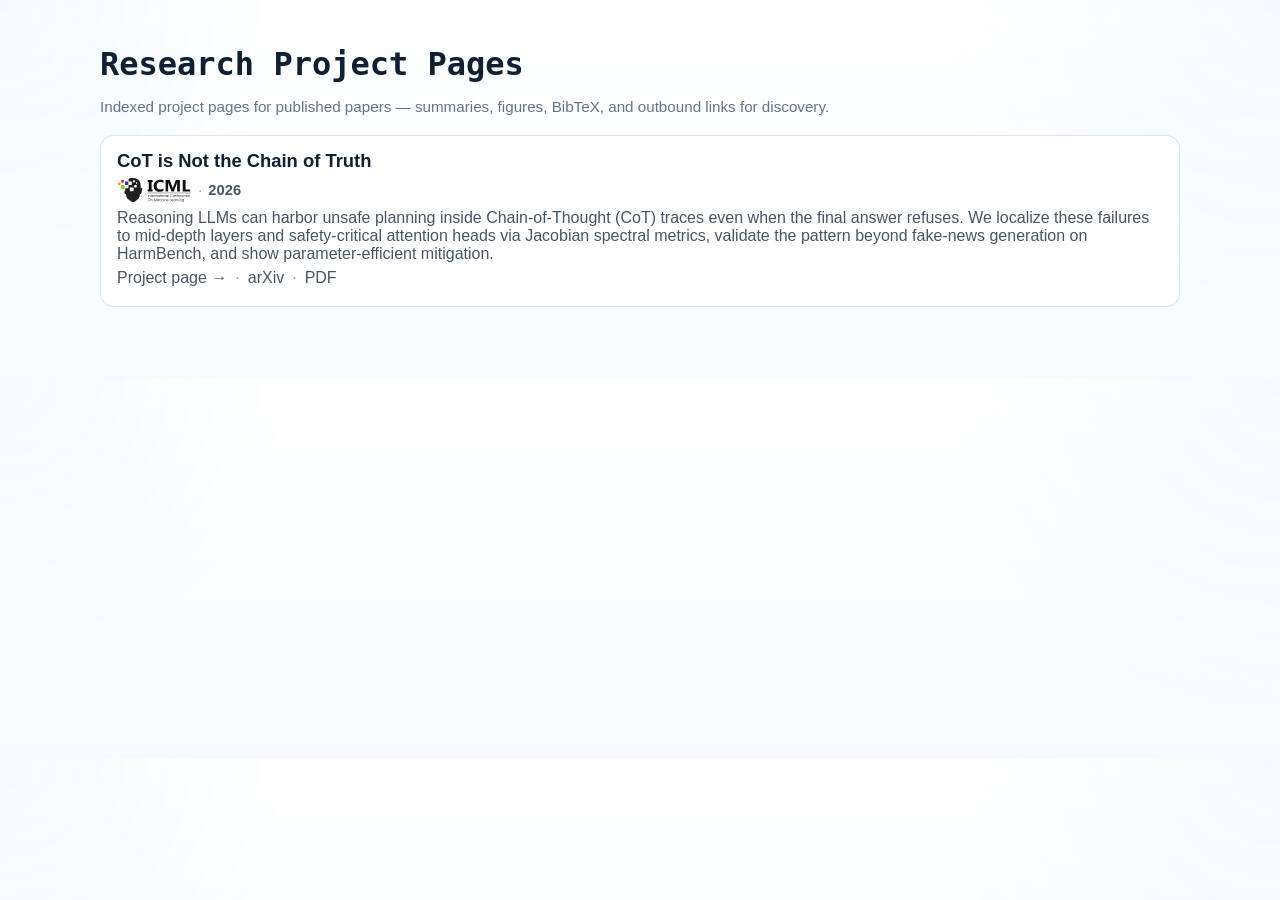
==== projects/index.html @ e4e8b5ff "Add static ICML 2026 project website with SEO metadata and official branding." ====
<!doctype html>
<html lang="en">
<head>
  <meta charset="utf-8">
  <meta name="viewport" content="width=device-width, initial-scale=1">
  <title>Research Project Pages</title>
  <meta name="description" content="Research project pages for CoT is Not the Chain of Truth. Includes paper summaries, figures, BibTeX, and links to code and PDFs for search indexing.">
  <meta name="robots" content="index,follow">
  <link rel="canonical" href="https://cheslyn0712.github.io/CoT_is_Not_the_Chain_of_Truth-website/projects/">
  <script type="application/ld+json">
{
  "@context": "https://schema.org",
  "@type": "ItemList",
  "name": "Research Project Pages",
  "itemListElement": [
    {
      "@type": "ListItem",
      "position": 1,
      "url": "https://cheslyn0712.github.io/CoT_is_Not_the_Chain_of_Truth-website/projects/cot-chain-of-truth/",
      "name": "CoT is Not the Chain of Truth"
    }
  ]
}
  </script>
  <link rel="stylesheet" href="../styles.css">
  <link rel="stylesheet" href="../site-overrides.css">
  <link rel="stylesheet" href="../static/paper.css">
</head>
<body>
  <main class="hub-page">
    <h1>Research Project Pages</h1>
    <p class="hub-intro">Indexed project pages for published papers — summaries, figures, BibTeX, and outbound links for discovery.</p>
    <div class="hub-grid"><article class="hub-card">
  <h2><a href="./cot-chain-of-truth/">CoT is Not the Chain of Truth</a></h2>
  <p class="hub-venue"><a class="hub-venue-logo" href="https://icml.cc/virtual/2026/poster/61042" target="_blank" rel="noopener noreferrer"><img class="hub-logo-official" src="../static/icml-logo.svg" alt="ICML — International Conference on Machine Learning" loading="lazy"></a><span class="hub-venue-sep">·</span><span class="hub-venue-year">2026</span></p>
  <p>Reasoning LLMs can harbor unsafe planning inside Chain-of-Thought (CoT) traces even when the final answer refuses. We localize these failures to mid-depth layers and safety-critical attention heads via Jacobian spectral metrics, validate the pattern beyond fake-news generation on HarmBench, and show parameter-efficient mitigation.</p>
  <p class="hub-links"><a href="./cot-chain-of-truth/">Project page →</a><span>·</span><a href="https://arxiv.org/abs/2602.04856" target="_blank" rel="noopener noreferrer">arXiv</a><span>·</span><a href="https://arxiv.org/pdf/2602.04856" target="_blank" rel="noopener noreferrer">PDF</a></p>
</article></div>
  </main>
</body>
</html>
---- styles.css ----
:root {
  --page: #fbfdff;
  --surface: rgba(255, 255, 255, 0.96);
  --surface-strong: rgba(249, 252, 255, 0.98);
  --ink: #102033;
  --muted: #526985;
  --line: rgba(69, 112, 156, 0.18);
  --accent: #4ea6ee;
  --accent-soft: rgba(78, 166, 238, 0.12);
  --accent-2: #2f86d2;
  --accent-3: #6a7ce6;
  --accent-4: #c87a1b;
  --shadow: 0 18px 54px rgba(26, 52, 86, 0.1);
  --serif: "IBM Plex Mono", "JetBrains Mono", "SFMono-Regular", Menlo, Monaco, Consolas, monospace;
  --sans: "IBM Plex Sans", "Avenir Next", "Segoe UI", "Helvetica Neue", Arial, sans-serif;
  --mono: "IBM Plex Mono", "JetBrains Mono", "SFMono-Regular", Menlo, Monaco, Consolas, monospace;
}

* {
  box-sizing: border-box;
}

html {
  scroll-behavior: smooth;
}

body {
  margin: 0;
  color: var(--ink);
  font-family: var(--sans);
  background:
    radial-gradient(circle at top left, rgba(78, 166, 238, 0.05), transparent 22%),
    radial-gradient(circle at top right, rgba(47, 134, 210, 0.04), transparent 26%),
    linear-gradient(180deg, #ffffff 0%, #f7fbff 100%);
}

body::before,
body::after {
  content: "";
  position: fixed;
  inset: 0;
  pointer-events: none;
  z-index: -1;
}

body::before {
  background:
    linear-gradient(rgba(78, 166, 238, 0.014) 1px, transparent 1px),
    linear-gradient(90deg, rgba(78, 166, 238, 0.012) 1px, transparent 1px);
  background-size: 28px 28px;
  opacity: 0.3;
}

body::after {
  background: linear-gradient(180deg, rgba(255, 255, 255, 0.12), rgba(255, 255, 255, 0) 22%, rgba(78, 166, 238, 0.01) 70%, rgba(255, 255, 255, 0.05));
  opacity: 0.12;
}

a {
  color: inherit;
  text-decoration: none;
}

img {
  display: block;
  width: 100%;
}

code,
pre {
  font-family: var(--mono);
}

.site-shell {
  min-height: 100vh;
}

.site-header {
  position: sticky;
  top: 0;
  z-index: 20;
  display: flex;
  align-items: center;
  justify-content: space-between;
  gap: 16px;
  padding: 12px 22px;
  background: rgba(255, 255, 255, 0.94);
  border-bottom: 1px solid var(--line);
  backdrop-filter: blur(18px);
  box-shadow: 0 10px 24px rgba(21, 43, 71, 0.06);
}

.brand {
  display: flex;
  align-items: center;
  gap: 10px;
  min-width: 216px;
}

.brand-mark {
  display: inline-flex;
  align-items: center;
  justify-content: center;
  width: 38px;
  height: 38px;
  border-radius: 10px;
  background:
    linear-gradient(145deg, rgba(251, 253, 255, 0.99), rgba(238, 246, 253, 0.96));
  border: 1px solid rgba(78, 166, 238, 0.24);
  box-shadow: inset 0 0 0 1px rgba(47, 134, 210, 0.05), 0 8px 20px rgba(78, 166, 238, 0.08);
  overflow: hidden;
}

.brand-mark img {
  width: 30px;
  height: 30px;
  object-fit: contain;
  display: block;
}

.brand-copy {
  display: flex;
  flex-direction: column;
}

.brand-copy strong {
  font-size: 0.88rem;
  font-family: var(--mono);
  letter-spacing: 0.02em;
}

.brand-copy small {
  color: var(--muted);
  font-size: 0.68rem;
}

.site-nav {
  display: flex;
  flex-wrap: wrap;
  justify-content: flex-end;
  gap: 6px;
}

.site-nav a {
  padding: 6px 10px;
  border-radius: 999px;
  color: var(--muted);
  font-size: 0.84rem;
}

.site-nav a.active,
.site-nav a:hover {
  background: rgba(78, 166, 238, 0.11);
  color: var(--ink);
  box-shadow: inset 0 0 0 1px rgba(78, 166, 238, 0.2);
}

#app {
  width: min(1120px, calc(100vw - 88px));
  margin: 0 auto;
  padding: 30px 0 68px;
}

.hero-panel,
.page-hero,
.surface-card,
.metric-card {
  border: 1px solid var(--line);
  box-shadow: var(--shadow);
}

.hero-panel {
  display: grid;
  grid-template-columns: 1.15fr 0.95fr;
  gap: 24px;
  padding: 28px;
  margin-bottom: 26px;
  border-radius: 28px;
  background:
    linear-gradient(135deg, rgba(255, 255, 255, 0.99), rgba(248, 251, 255, 0.98)),
    radial-gradient(circle at top right, rgba(78, 166, 238, 0.05), transparent 34%);
}

.hero-panel-centered {
  grid-template-columns: 1fr;
  justify-items: center;
  padding: 38px 32px 32px;
}

.hero-copy-centered {
  width: min(720px, 100%);
  text-align: center;
}

.hero-copy h1,
.page-hero h1,
.section-head h2,
.surface-card h3 {
  margin: 0;
  font-family: var(--serif);
  font-weight: 700;
  line-height: 1.03;
  letter-spacing: 0.01em;
}

.hero-copy h1 {
  margin-top: 8px;
  font-size: clamp(2.45rem, 5.2vw, 4.4rem);
}

.hero-copy-centered h1 {
  white-space: nowrap;
  font-size: clamp(2.25rem, 4.7vw, 4.1rem);
}

.hero-copy p,
.page-hero p,
.section-head p,
.surface-card p,
.surface-card span,
.surface-card li {
  color: var(--muted);
  line-height: 1.6;
}

.hero-actions,
.domain-detail-actions {
  display: flex;
  flex-wrap: wrap;
  gap: 12px;
  margin: 22px 0;
}

.hero-copy-centered .hero-actions {
  justify-content: center;
}

.hero-links {
  display: flex;
  flex-wrap: wrap;
  gap: 10px;
  margin-top: -6px;
  margin-bottom: 12px;
}

.hero-links-visual {
  margin-top: 2px;
  margin-bottom: 0;
}

.hero-link-chip {
  display: inline-flex;
  align-items: center;
  gap: 8px;
  min-height: 34px;
  padding: 7px 12px;
  border-radius: 999px;
  border: 1px solid var(--line);
  background: rgba(255, 255, 255, 0.92);
  color: var(--accent-2);
  font-size: 0.85rem;
  font-weight: 700;
  box-shadow: 0 6px 16px rgba(21, 43, 71, 0.04);
}

.hero-link-icon {
  display: inline-flex;
  width: 15px;
  height: 15px;
}

.hero-link-icon svg {
  width: 100%;
  height: 100%;
}

.button,
.mini-button {
  display: inline-flex;
  align-items: center;
  justify-content: center;
  gap: 8px;
  padding: 11px 16px;
  border-radius: 999px;
  border: 1px solid var(--line);
  background: rgba(255, 255, 255, 0.96);
  color: var(--ink);
  font-size: 0.95rem;
  text-transform: uppercase;
  letter-spacing: 0.04em;
}

.button-icon {
  display: inline-flex;
  width: 14px;
  height: 14px;
  flex: 0 0 14px;
}

.button-icon svg {
  width: 100%;
  height: 100%;
}

.hero-link-chip.paper-link {
  min-width: 90px;
}

.button.paper-link {
  min-width: 104px;
}

.arxiv-icon {
  width: 35px;
  height: 16px;
  flex: 0 0 35px;
  align-items: center;
  justify-content: center;
  overflow: hidden;
}

.button-icon.arxiv-icon {
  width: 40px;
  height: 18px;
  flex-basis: 40px;
}

.hero-link-icon.github-icon {
  width: 18px;
  height: 18px;
  flex: 0 0 18px;
}

.button-icon.github-icon {
  width: 18px;
  height: 18px;
  flex-basis: 18px;
}

.arxiv-mark {
  display: block;
  width: 100%;
  height: 100%;
  object-fit: contain;
}

.button.primary,
.mini-button.active {
  background: linear-gradient(135deg, #62b3f6, #489be4);
  color: #ffffff;
  border-color: rgba(47, 134, 210, 0.3);
  box-shadow: 0 10px 24px rgba(78, 166, 238, 0.2);
}

.metric-strip {
  display: grid;
  grid-template-columns: repeat(4, minmax(0, 1fr));
  gap: 12px;
  margin-top: 24px;
}

.hero-copy-centered .metric-strip {
  margin-top: 28px;
}

.metric-card,
.surface-card,
.page-hero {
  border-radius: 22px;
  background:
    linear-gradient(180deg, rgba(255, 255, 255, 0.98), rgba(249, 252, 255, 0.97));
  backdrop-filter: blur(10px);
}

.metric-card {
  padding: 16px 14px;
}

.metric-card strong {
  display: block;
  font-size: 1.45rem;
  font-family: var(--serif);
  color: var(--ink);
}

.metric-card span {
  display: block;
  margin-top: 6px;
  color: var(--muted);
  font-size: 0.78rem;
}

.hero-visual {
  display: flex;
  align-items: center;
}

.pipeline {
  display: grid;
  grid-template-columns: 1fr;
  gap: 14px;
  width: 100%;
}

.pipeline-step {
  min-height: 118px;
  padding: 20px;
  border-radius: 22px;
  background: linear-gradient(180deg, rgba(255, 255, 255, 0.98), rgba(249, 252, 255, 0.96));
  border: 1px solid var(--line);
  box-shadow: inset 0 0 0 1px rgba(76, 146, 212, 0.02);
}

.pipeline-step-wide {
  min-height: 110px;
}

.pipeline-step-accent {
  background: linear-gradient(180deg, rgba(247, 251, 255, 0.99), rgba(240, 247, 253, 0.97));
  border-color: rgba(78, 166, 238, 0.2);
}

.pipeline-tags {
  display: flex;
  flex-wrap: wrap;
  gap: 8px;
  margin-top: 14px;
}

.pipeline-step strong {
  display: block;
  margin-bottom: 8px;
  font-size: 1.04rem;
}

.pipeline-step span,
.pipeline-arrow {
  color: var(--muted);
}

.pipeline-arrow {
  text-align: center;
  font-size: 1.5rem;
}

.content-block {
  position: relative;
  margin: 72px 0;
}

.content-block + .content-block {
  padding-top: 30px;
}

.content-block + .content-block::before {
  content: "";
  position: absolute;
  top: 0;
  left: 0;
  right: 0;
  height: 18px;
  border-top: 1px solid rgba(78, 166, 238, 0.16);
  background:
    linear-gradient(180deg, rgba(78, 166, 238, 0.045), rgba(78, 166, 238, 0)),
    radial-gradient(circle at center, rgba(78, 166, 238, 0.05), transparent 62%);
  mask-image: linear-gradient(90deg, transparent 0, rgba(0, 0, 0, 0.9) 12%, rgba(0, 0, 0, 0.9) 88%, transparent 100%);
}

.section-head {
  display: grid;
  gap: 8px;
  margin-bottom: 16px;
}

.eyebrow {
  display: inline-flex;
  align-items: center;
  gap: 8px;
  color: var(--accent);
  text-transform: uppercase;
  letter-spacing: 0.11em;
  font-size: 0.76rem;
  font-weight: 700;
  font-family: var(--mono);
}

.section-head h2,
.page-hero h1 {
  font-size: clamp(1.55rem, 2.95vw, 2.3rem);
}

.page-hero {
  position: relative;
  overflow: hidden;
  padding: 24px 28px;
  margin-bottom: 24px;
  background:
    linear-gradient(135deg, rgba(255, 255, 255, 0.99), rgba(248, 251, 255, 0.97)),
    radial-gradient(circle at top right, rgba(78, 166, 238, 0.04), transparent 32%);
}

.page-hero::before {
  content: "";
  position: absolute;
  inset: 0 auto 0 0;
  width: 6px;
  background: linear-gradient(180deg, var(--accent), color-mix(in srgb, var(--accent) 38%, white));
}

.page-hero > * {
  position: relative;
  z-index: 1;
}

.page-hero.simple {
  max-width: none;
}

.risk-hero h1 {
  white-space: nowrap;
  font-size: clamp(1.48rem, 2.8vw, 2.18rem);
}

.two-column,
.results-preview,
.charts-grid,
.guide-grid,
.explorer-main {
  display: grid;
  gap: 18px;
}

.two-column {
  grid-template-columns: repeat(2, minmax(0, 1fr));
}

.results-preview {
  grid-template-columns: 1.3fr 0.7fr;
}

.results-cards,
.feature-grid,
.domain-grid {
  display: grid;
  gap: 12px;
}

.results-cards {
  grid-template-columns: repeat(3, minmax(0, 1fr));
}

.feature-grid {
  grid-template-columns: repeat(4, minmax(0, 1fr));
}

.domain-grid {
  grid-template-columns: repeat(3, minmax(0, 1fr));
}

.method-results-grid {
  display: grid;
  grid-template-columns: repeat(2, minmax(0, 1fr));
  gap: 16px;
}

.surface-card {
  padding: 16px;
}

.figure-card img {
  border-radius: 16px;
}

.results-scatter-image {
  width: min(70%, 720px);
  margin: 14px auto 0;
}

.results-figure-link {
  display: block;
  margin-top: 14px;
}

.results-figure-tile {
  min-height: 220px;
}

.figure-card-large {
  padding: 24px;
}

.figure-card-tight {
  padding: 0;
  overflow: hidden;
}

.figure-card-tight img {
  border-radius: 0;
}

.figure-card-tight .figure-caption {
  margin-top: 0;
  padding: 12px 14px 14px;
}

.figure-caption {
  margin-top: 12px;
  color: #6d819a;
  font-size: 0.88rem;
}

.domain-card {
  display: flex;
  flex-direction: column;
  min-height: 256px;
  padding: 17px;
  border-radius: 24px;
  background:
    linear-gradient(180deg, rgba(255, 255, 255, 0.99), rgba(249, 252, 255, 0.97)),
    linear-gradient(135deg, color-mix(in srgb, var(--accent) 7%, white), rgba(255, 255, 255, 0));
  border: 1px solid color-mix(in srgb, var(--accent) 18%, rgba(70, 103, 138, 0.11));
  box-shadow: var(--shadow);
}

.domain-kicker,
.spotlight-rank {
  color: var(--accent);
  font-size: 0.82rem;
  font-weight: 700;
  letter-spacing: 0.09em;
  text-transform: uppercase;
}

.domain-card h3,
.domain-detail h3,
.result-spotlight h3 {
  margin: 10px 0 8px;
  font-size: 1.08rem;
  white-space: nowrap;
}

.method-card h3 {
  white-space: normal;
}

.domain-meta,
.domain-detail-meta,
.stack-list,
.spotlight-stats,
.filters-meta {
  display: flex;
  flex-wrap: wrap;
  gap: 10px;
}

.domain-meta,
.domain-detail-meta,
.filters-meta {
  margin-top: auto;
  color: var(--muted);
  font-size: 0.84rem;
}

.filters-meta {
  align-items: center;
  justify-content: space-between;
}

.spotlight-stats {
  display: grid;
  grid-template-columns: 1fr;
  gap: 12px;
  width: 100%;
}

.spotlight-metric {
  display: grid;
  gap: 7px;
}

.spotlight-metric > span {
  color: var(--muted);
  font-size: 0.82rem;
}

.result-spotlight .metric-bar-cell {
  min-width: 0;
  gap: 6px;
}

.result-spotlight .metric-bar-value {
  font-size: 0.9rem;
}

.method-model-list {
  display: grid;
  gap: 12px;
  margin-top: 10px;
}

.method-model-row {
  display: grid;
  gap: 7px;
}

.method-model-head {
  display: flex;
  justify-content: space-between;
  gap: 12px;
  align-items: baseline;
  font-size: 0.86rem;
}

.method-model-head span {
  color: var(--muted);
}

.method-model-head strong {
  color: var(--ink);
  font-size: 0.9rem;
}

.domain-tags,
.detail-top,
.case-preview-top {
  display: flex;
  flex-wrap: wrap;
  gap: 6px;
  margin-top: 12px;
}

.chip {
  display: inline-flex;
  align-items: center;
  min-height: 30px;
  padding: 5px 10px;
  border-radius: 999px;
  font-size: 0.78rem;
  border: 1px solid var(--line);
}

.chip-strong {
  background: rgba(78, 166, 238, 0.13);
  color: var(--ink);
  border-color: rgba(78, 166, 238, 0.24);
}

.chip-outline {
  background: rgba(249, 252, 255, 0.84);
}

.note-card p + p,
.detail-section p + p {
  margin-top: 10px;
}

.feature-case-large {
  padding: 26px;
  background:
    linear-gradient(135deg, rgba(255, 255, 255, 0.99), rgba(249, 252, 255, 0.97)),
    radial-gradient(circle at top right, rgba(78, 166, 238, 0.04), transparent 38%);
}

.feature-case-head,
.feature-case-titleblock,
.feature-case-panels {
  display: grid;
  gap: 14px;
}

.feature-case-head {
  grid-template-columns: 1fr auto;
  align-items: center;
}

.feature-case-titleblock {
  margin-top: 10px;
}

.feature-case-lead {
  font-size: 1.02rem;
  color: var(--ink);
  margin: 0;
}

.feature-case-panels {
  grid-template-columns: repeat(3, minmax(0, 1fr));
  margin-top: 12px;
}

.feature-fact {
  padding: 16px;
  border-radius: 18px;
  background: rgba(255, 255, 255, 0.98);
  border: 1px solid var(--line);
}

.feature-fact p {
  margin: 0;
}

.feature-fact-subtle {
  margin-top: 6px !important;
  font-size: 0.88rem;
}

.feature-label {
  display: block;
  margin-bottom: 6px;
  color: var(--accent);
  text-transform: uppercase;
  letter-spacing: 0.08em;
  font-size: 0.72rem;
  font-weight: 700;
}

.text-link {
  display: inline-block;
  margin-top: 14px;
  color: var(--accent-2);
  font-weight: 600;
}

.domain-stack {
  display: grid;
  gap: 18px;
}

.domain-detail {
  border-left: 6px solid var(--accent);
}

.domain-detail-head,
.threat-grid,
.filters-grid {
  display: grid;
  gap: 16px;
}

.domain-detail-head {
  grid-template-columns: 1fr auto;
  align-items: start;
}

.category-list {
  display: grid;
  gap: 10px;
  margin-top: 14px;
}

.category-row {
  display: flex;
  justify-content: space-between;
  gap: 16px;
  padding: 11px 12px;
  border-radius: 16px;
  background: rgba(246, 251, 249, 0.88);
  border: 1px solid var(--line);
}

.explorer-layout {
  display: grid;
  gap: 18px;
}

.filters-card,
.table-card,
.detail-panel {
  overflow: hidden;
}

.filters-grid {
  grid-template-columns: repeat(4, minmax(0, 1fr));
}

.filters-grid label {
  display: grid;
  gap: 8px;
}

.filters-grid label.wide {
  grid-column: span 1;
}

.filters-grid span {
  font-size: 0.84rem;
  color: var(--muted);
}

.filters-actions {
  display: flex;
  flex-wrap: wrap;
  gap: 10px;
  margin-top: 16px;
}

select,
input[type="search"] {
  width: 100%;
  padding: 11px 12px;
  border-radius: 14px;
  border: 1px solid var(--line);
  background: rgba(252, 254, 255, 0.95);
  color: var(--ink);
  font: inherit;
  box-shadow: inset 0 0 0 1px rgba(74, 151, 209, 0.03);
}

.explorer-main {
  grid-template-columns: 1.35fr 0.85fr;
}

.explorer-main.explorer-main-table {
  grid-template-columns: 1fr;
}

.table-wrap {
  overflow: auto;
}

.data-table {
  width: 100%;
  border-collapse: collapse;
  min-width: 820px;
}

.data-table th,
.data-table td {
  padding: 10px 9px;
  border-bottom: 1px solid var(--line);
  text-align: left;
  vertical-align: top;
  font-size: 0.92rem;
}

.data-table th {
  position: sticky;
  top: 0;
  background: rgba(247, 251, 255, 0.98);
  color: #486885;
  text-transform: uppercase;
  letter-spacing: 0.05em;
  font-size: 0.73rem;
  font-family: var(--mono);
}

.data-table.compact td,
.data-table.compact th {
  font-size: 0.82rem;
}

.leaderboard-preview-table {
  min-width: 0;
}

.leaderboard-preview-table th,
.leaderboard-preview-table td {
  padding: 8px 7px;
}

.leaderboard-preview-table .metric-bar-cell {
  min-width: 124px;
  gap: 6px;
}

.leaderboard-preview-table .subcell {
  margin-top: 3px;
  font-size: 0.76rem;
}

.table-head-sub {
  display: block;
  margin-top: 3px;
  font-size: 0.68rem;
  font-weight: 600;
  letter-spacing: 0;
  text-transform: none;
  color: #6c8199;
}

.subcell {
  display: block;
  margin-top: 5px;
  color: var(--muted);
  font-size: 0.79rem;
}

.metric-bar-cell {
  display: grid;
  gap: 8px;
  min-width: 132px;
}

.metric-bar-value {
  font-weight: 700;
  color: var(--ink);
}

.metric-bar-track {
  height: 10px;
  border-radius: 999px;
  overflow: hidden;
  background: rgba(17, 32, 51, 0.08);
}

.metric-bar-fill {
  height: 100%;
  border-radius: inherit;
}

.metric-bar-fill-risk {
  background: linear-gradient(90deg, #f58d84, #dc5347);
}

.metric-bar-fill-success {
  background: linear-gradient(90deg, #84d892, #2fa95d);
}

.rd-heat-cell {
  display: inline-grid;
  place-items: center;
  min-width: 72px;
  min-height: 34px;
  padding: 6px 8px;
  border-radius: 12px;
  color: #fff7f5;
  font-weight: 700;
}

.row-button {
  display: grid;
  gap: 5px;
  padding: 0;
  border: 0;
  background: none;
  color: inherit;
  text-align: left;
  cursor: pointer;
  font: inherit;
}

.selected-row {
  background: rgba(78, 166, 238, 0.11);
}

.detail-panel {
  position: sticky;
  top: 96px;
  max-height: calc(100vh - 120px);
  overflow: auto;
}

.explorer-main.explorer-main-table .detail-panel {
  position: static;
  max-height: none;
}

.modal-backdrop {
  position: fixed;
  inset: 0;
  z-index: 39;
  background: rgba(17, 31, 52, 0.22);
  backdrop-filter: blur(4px);
}

.modal-shell {
  position: fixed;
  inset: 0;
  z-index: 40;
  display: grid;
  place-items: center;
  padding: 28px;
  pointer-events: none;
}

.case-modal {
  position: relative;
  width: min(1080px, calc(100vw - 56px));
  max-height: calc(100vh - 56px);
  overflow: auto;
  padding: 26px;
  pointer-events: auto;
  background:
    linear-gradient(135deg, rgba(255, 255, 255, 0.995), rgba(249, 252, 255, 0.985)),
    radial-gradient(circle at top right, rgba(78, 166, 238, 0.035), transparent 36%);
  box-shadow: 0 24px 70px rgba(26, 52, 86, 0.12), 0 0 0 1px rgba(78, 166, 238, 0.06);
}

.detail-top {
  margin-top: 8px;
}

.detail-header {
  margin-top: 20px;
  margin-bottom: 8px;
}

.modal-close {
  position: absolute;
  top: 16px;
  right: 16px;
  width: 38px;
  height: 38px;
  border: 1px solid var(--line);
  border-radius: 999px;
  background: rgba(250, 253, 252, 0.96);
  color: var(--ink);
  font: inherit;
  font-size: 1.35rem;
  line-height: 1;
  cursor: pointer;
}

.case-modal-grid {
  display: grid;
  grid-template-columns: repeat(3, minmax(0, 1fr));
  gap: 14px;
  margin-top: 24px;
}

.case-modal-grid .detail-section {
  margin-top: 0;
  padding: 16px;
  border-radius: 18px;
  background: rgba(255, 255, 255, 0.98);
  border: 1px solid var(--line);
}

.case-modal-grid .detail-section.wide {
  grid-column: span 3;
}

.detail-panel.empty {
  display: grid;
  place-items: center;
  text-align: center;
}

.detail-subtitle {
  margin-top: 12px;
}

.detail-section {
  margin-top: 18px;
}

.detail-section h4,
.surface-card h4 {
  margin: 0 0 8px;
  font-size: 0.93rem;
}

.detail-note {
  margin-top: 8px !important;
  font-size: 0.9rem;
}

.surface-grid {
  display: grid;
  grid-template-columns: repeat(2, minmax(0, 1fr));
  gap: 10px;
}

.surface-item {
  padding: 12px 13px;
  border-radius: 14px;
  background: rgba(255, 255, 255, 0.98);
  border: 1px solid var(--line);
  line-height: 1.5;
}

.codeblock {
  overflow: auto;
  padding: 15px;
  border-radius: 16px;
  background:
    linear-gradient(180deg, rgba(241, 246, 251, 1), rgba(234, 240, 247, 1));
  color: #18314b;
  font-size: 0.84rem;
  border: 1px solid rgba(78, 166, 238, 0.11);
  box-shadow: inset 0 0 0 1px rgba(47, 134, 210, 0.025);
}

.raw-details summary {
  cursor: pointer;
  font-weight: 600;
}

.mini-button {
  padding: 8px 12px;
  white-space: nowrap;
}

.charts-grid {
  grid-template-columns: repeat(2, minmax(0, 1fr));
}

.chart-svg {
  width: 100%;
  height: auto;
}

.axis-line {
  stroke: rgba(90, 112, 137, 0.28);
  stroke-width: 1;
}

.median-line {
  stroke: rgba(78, 166, 238, 0.5);
  stroke-width: 1.4;
  stroke-dasharray: 4 4;
}

.chart-point {
  fill: var(--accent-2);
  stroke: #f5faf8;
  stroke-width: 2;
}

.point-label,
.axis-label {
  fill: #6c8199;
  font-family: var(--sans);
  font-size: 11px;
}

.axis-label.vertical {
  transform: rotate(-90deg);
  transform-origin: 14px 140px;
}

.heatmap {
  display: grid;
  gap: 8px;
}

.heatmap-row {
  display: grid;
  grid-template-columns: 1.7fr repeat(6, minmax(0, 1fr));
  gap: 8px;
}

.heatmap-row span {
  display: grid;
  place-items: center;
  min-height: 38px;
  padding: 8px;
  border-radius: 12px;
  background: rgba(255, 255, 255, 0.54);
  border: 1px solid var(--line);
  text-align: center;
  font-size: 0.82rem;
}

.heatmap-row span:first-child {
  justify-content: start;
  text-align: left;
}

.bar-list {
  display: grid;
  gap: 12px;
}

.bar-row {
  display: grid;
  grid-template-columns: 52px 1fr 72px;
  align-items: center;
  gap: 12px;
}

.bar-track {
  height: 12px;
  border-radius: 999px;
  background: rgba(17, 32, 51, 0.08);
  overflow: hidden;
}

.bar-fill {
  height: 100%;
  border-radius: inherit;
  background: linear-gradient(90deg, #88c6fb, #4ea6ee);
}

.results-tabs {
  display: grid;
  gap: 14px;
}

.category-table-wrap {
  overflow-x: auto;
}

.category-table {
  min-width: 0;
  width: 100%;
  table-layout: fixed;
}

.category-table th:first-child,
.category-table td:first-child {
  width: 26%;
}

.category-table th:nth-child(2),
.category-table td:nth-child(2) {
  width: 7%;
  text-align: center;
}

.category-table th:not(:first-child):not(:nth-child(2)),
.category-table td:not(:first-child):not(:nth-child(2)) {
  width: calc(67% / 7);
  text-align: center;
}

.category-table th {
  padding: 10px 8px;
  font-size: 0.68rem;
  line-height: 1.2;
}

.category-table td {
  padding: 10px 8px;
  font-size: 0.82rem;
  line-height: 1.35;
  word-break: break-word;
}

.tab-list {
  display: flex;
  flex-wrap: wrap;
  gap: 8px;
}

.tab-button {
  padding: 9px 12px;
  border-radius: 999px;
  border: 1px solid var(--line);
  background: rgba(255, 255, 255, 0.62);
  color: var(--ink);
  cursor: pointer;
}

.tab-button.active {
  background: var(--ink);
  color: #f7efdf;
  border-color: transparent;
}

.tab-panel {
  display: none;
}

.tab-panel.active {
  display: block;
}

.guide-grid {
  grid-template-columns: repeat(2, minmax(0, 1fr));
}

.guide-grid .surface-card h3 {
  margin-bottom: 16px;
}

.option-grid {
  display: grid;
  grid-template-columns: 220px minmax(0, 1fr);
  gap: 12px 18px;
  align-items: start;
}

.option-key {
  color: var(--ink);
  font-weight: 700;
}

.option-value {
  color: var(--muted);
  line-height: 1.55;
}

.wide-card {
  grid-column: span 2;
}

.gallery-grid {
  display: grid;
  grid-template-columns: repeat(3, minmax(0, 1fr));
  gap: 16px;
}

.gallery-card {
  display: grid;
  gap: 12px;
}

.gallery-card img,
.pdf-tile {
  border-radius: 16px;
}

.pdf-tile {
  display: grid;
  place-items: center;
  min-height: 180px;
  background: linear-gradient(135deg, rgba(45, 91, 178, 0.16), rgba(23, 104, 107, 0.18));
  color: var(--ink);
  font-family: var(--serif);
  font-size: 1.15rem;
  text-align: center;
}

.prose-block p + p {
  margin-top: 12px;
}

@media (max-width: 1100px) {
  .hero-panel,
  .results-preview,
  .charts-grid,
  .explorer-main,
  .guide-grid,
  .two-column {
    grid-template-columns: 1fr;
  }

  .feature-grid,
  .domain-grid,
  .results-cards,
  .gallery-grid,
  .method-results-grid {
    grid-template-columns: repeat(2, minmax(0, 1fr));
  }

  .metric-strip {
    grid-template-columns: repeat(2, minmax(0, 1fr));
  }

  .filters-grid {
    grid-template-columns: repeat(2, minmax(0, 1fr));
  }

  .filters-grid label.wide,
  .wide-card {
    grid-column: auto;
  }

  .feature-case-head,
  .feature-case-panels {
    grid-template-columns: 1fr;
  }

  .case-modal-grid {
    grid-template-columns: 1fr;
  }

  .case-modal-grid .detail-section.wide {
    grid-column: auto;
  }

  .surface-grid {
    grid-template-columns: 1fr;
  }

  .detail-panel {
    position: static;
    max-height: none;
  }
}

@media (max-width: 720px) {
  .site-header {
    padding: 12px 14px;
  }

  #app {
    width: min(100vw - 20px, 1180px);
    padding-top: 18px;
  }

  .hero-panel,
  .page-hero,
  .surface-card {
    padding: 18px;
    border-radius: 20px;
  }

  .feature-grid,
  .domain-grid,
  .results-cards,
  .gallery-grid,
  .metric-strip,
  .filters-grid,
  .method-results-grid {
    grid-template-columns: 1fr;
  }

  .result-spotlight h3 {
    white-space: normal;
  }

  .hero-copy-centered h1 {
    white-space: normal;
  }

  .risk-hero h1 {
    white-space: normal;
  }

  .option-grid {
    grid-template-columns: 1fr;
    gap: 6px 0;
  }

  .modal-shell {
    padding: 14px;
  }

  .case-modal {
    width: min(100vw - 20px, 1080px);
    max-height: calc(100vh - 20px);
    padding: 18px;
  }

  .heatmap-row {
    grid-template-columns: 1.2fr repeat(3, minmax(0, 1fr));
  }

  .heatmap-row span:nth-child(n + 5) {
    display: none;
  }
}
---- site-overrides.css ----
/* Legacy overrides — keep minimal; main layout in static/paper.css */

.site-header-nav-only {
  justify-content: center;
}

.site-header-nav-only .site-nav {
  justify-content: center;
  flex: 1;
}

.site-nav a {
  font-size: 0.84rem;
}
---- static/paper.css ----
/* Static paper page layout — full-width readable content */

:root {
  --page-max: 1080px;
  --page-gutter: 20px;
}

html {
  font-size: 16px;
}

#app,
.paper-page,
.hub-page {
  width: min(var(--page-max), calc(100vw - var(--page-gutter) * 2));
  max-width: var(--page-max);
  margin: 0 auto;
  padding: 24px 0 72px;
}

.paper-section {
  width: 100%;
  margin-bottom: 2.75rem;
  scroll-margin-top: 88px;
}

.paper-section h2 {
  margin: 0 0 0.85rem;
  font-family: var(--serif);
  font-size: clamp(1.35rem, 2.4vw, 1.7rem);
  color: var(--ink);
}

.subsection-title {
  margin: 1.75rem 0 0.65rem;
  font-size: 1.08rem;
  color: var(--ink);
}

.section-text,
.lead-text,
.paper-section p,
.paper-section li {
  width: 100%;
  max-width: none;
  color: #243447 !important;
  font-size: 1rem;
  line-height: 1.72;
}

.lead-text {
  font-size: 1.06rem;
  font-weight: 500;
}

.section-list {
  width: 100%;
  margin: 0;
  padding-left: 1.25rem;
}

.section-list li + li {
  margin-top: 0.45rem;
}

.bullet-notes {
  width: 100%;
  margin: 0 0 0.85rem;
  padding-left: 1.2rem;
  color: #475569 !important;
}

/* Hero */
.paper-hero {
  width: 100%;
  text-align: center;
  padding: 0.5rem 0 1.75rem;
  margin-bottom: 2rem;
  border-bottom: 1px solid var(--line);
}

.venue-badge {
  display: inline-flex;
  align-items: center;
  gap: 10px;
  margin: 0;
  padding: 0.45rem 1rem 0.45rem 0.75rem;
  border-radius: 999px;
  background: rgba(78, 166, 238, 0.14);
  border: 1px solid rgba(78, 166, 238, 0.35);
  color: var(--accent-2);
  font-size: 1rem;
  font-weight: 700;
  text-decoration: none;
  transition: background 0.15s ease, border-color 0.15s ease;
}

.venue-badge-icml {
  text-transform: none;
  letter-spacing: 0;
}

.venue-logo-official {
  display: block;
  height: 30px;
  width: auto;
}

.hub-logo-official {
  display: block;
  height: 26px;
  width: auto;
}

.venue-year {
  font-size: 1rem;
  font-weight: 700;
  color: var(--accent-2);
  letter-spacing: 0.04em;
}

a.venue-badge:hover {
  background: rgba(78, 166, 238, 0.22);
  border-color: rgba(78, 166, 238, 0.55);
  color: var(--accent-2);
}

.paper-hero h1 {
  margin: 1rem 0 0.75rem;
  font-family: var(--serif);
  font-size: clamp(1.9rem, 3.4vw, 2.55rem);
  line-height: 1.2;
  color: #102033;
}

.paper-subtitle {
  margin: 0 auto 1.25rem;
  max-width: 52rem;
  font-size: 1.06rem;
  color: #334155 !important;
}

.paper-authors {
  margin: 0 0 1rem;
  font-size: 1.02rem;
  line-height: 1.85;
  color: #102033 !important;
}

.author-name {
  font-weight: 600;
  color: #102033;
}

.paper-affiliations {
  list-style: none;
  margin: 0 auto 0.85rem;
  padding: 0;
  width: min(100%, 40rem);
  text-align: left;
  display: inline-block;
}

.paper-affiliations li {
  font-size: 0.92rem;
  line-height: 1.58;
  color: #334155 !important;
  margin-bottom: 0.25rem;
}

.paper-notes {
  margin: 0 0 1.25rem;
  font-size: 0.86rem;
  color: #64748b !important;
}

.paper-hero-actions {
  display: flex;
  flex-wrap: wrap;
  gap: 10px;
  justify-content: center;
  margin-bottom: 1.5rem;
}

.paper-hero-actions .button {
  display: inline-flex;
  align-items: center;
  gap: 8px;
  text-transform: none;
  letter-spacing: 0;
  font-weight: 600;
}

.paper-hero-stats {
  display: grid;
  grid-template-columns: repeat(4, minmax(0, 1fr));
  gap: 10px;
  width: 100%;
  padding-top: 1rem;
  border-top: 1px solid var(--line);
}

.paper-stat strong {
  display: block;
  font-family: var(--serif);
  font-size: 1.4rem;
  color: #102033;
}

.paper-stat span {
  display: block;
  margin-top: 0.3rem;
  font-size: 0.82rem;
  color: #475569 !important;
}

/* Compact taxonomy cards */
.taxonomy-grid {
  display: grid;
  grid-template-columns: repeat(3, minmax(0, 1fr));
  gap: 10px;
  width: 100%;
  margin: 1rem 0 1.5rem;
}

.taxonomy-card {
  border: 1px solid var(--line);
  border-radius: 12px;
  background: rgba(255, 255, 255, 0.96);
  padding: 10px 12px;
  box-shadow: 0 4px 14px rgba(21, 43, 71, 0.04);
}

.taxonomy-tag {
  display: inline-block;
  font-size: 0.68rem;
  font-weight: 700;
  letter-spacing: 0.06em;
  color: var(--accent-2);
}

.taxonomy-card h3 {
  margin: 0.25rem 0 0.35rem;
  font-size: 0.95rem;
  color: var(--ink);
}

.taxonomy-card p {
  margin: 0;
  font-size: 0.84rem !important;
  line-height: 1.45 !important;
  color: #475569 !important;
}

.taxonomy-meta {
  display: flex;
  flex-wrap: wrap;
  gap: 8px;
  margin-top: 0.45rem;
  font-size: 0.74rem;
  color: #64748b !important;
}

.distribution-stack {
  display: flex;
  flex-direction: column;
  gap: 2rem;
  width: 100%;
}

.distribution-grid {
  display: grid;
  grid-template-columns: repeat(3, minmax(0, 1fr));
  gap: 14px;
  width: 100%;
  margin-top: 1rem;
}

.distribution-block {
  width: 100%;
  padding: 12px 10px 0;
  border: 1px solid var(--line);
  border-radius: 12px;
  background: #fff;
}

.distribution-block h3 {
  margin: 0 0 0.35rem;
  font-size: 0.92rem;
  text-align: center;
}

.distribution-lead {
  margin: 0 0 0.5rem;
  font-size: 0.78rem !important;
  line-height: 1.45 !important;
  text-align: center;
  color: #64748b !important;
}

/* Figures */
.paper-figure {
  width: 100%;
  margin: 1rem 0 0;
}

.paper-figure img {
  width: 100%;
  height: auto;
  display: block;
}

.paper-figure figcaption {
  margin-top: 0.6rem;
  font-size: 0.9rem;
  color: #475569 !important;
  line-height: 1.55;
}

.figure-full img {
  max-width: 100%;
}

.figure-medium img {
  max-width: min(820px, 100%);
  margin: 0 auto;
}

.figure-teaser img {
  display: block;
  max-width: min(520px, 100%);
  margin: 0 auto;
}

.figure-pie {
  margin: 0;
}

.figure-pie img {
  display: block;
  max-width: 100%;
  max-height: 200px;
  margin: 0 auto;
  object-fit: contain;
}

.figure-pie figcaption {
  margin-top: 0.45rem;
  font-size: 0.72rem !important;
  line-height: 1.4 !important;
  text-align: center;
}

.figure-chart img {
  max-width: min(700px, 100%);
  margin: 0 auto;
}

.figure-large img {
  max-width: min(900px, 100%);
  margin: 0 auto;
}

/* Correlation — stacked table + figure */
.correlation-block {
  width: 100%;
  margin-top: 0.75rem;
  padding: 16px 18px;
  border: 1px solid var(--line);
  border-radius: 12px;
  background: #fff;
}

.correlation-lead {
  margin: 0 0 1rem;
  font-size: 0.98rem;
  color: #475569 !important;
}

.correlation-table-wrap {
  margin-bottom: 1.25rem;
}

.correlation-table {
  width: 100%;
}

.correlation-table th,
.correlation-table td {
  text-align: center;
}

.correlation-table th:first-child,
.correlation-table td:first-child {
  text-align: left;
}

.figure-correlation-inline {
  margin: 0;
  padding: 0;
  border: none;
  background: transparent;
}

.figure-correlation-inline img {
  display: block;
  max-width: min(640px, 100%);
  margin: 0 auto;
}

/* Layer grid */
.layer-grid {
  display: grid;
  grid-template-columns: repeat(3, minmax(0, 1fr));
  gap: 12px;
  width: 100%;
  margin-top: 1rem;
}

.figure-compact-inline img {
  width: 100%;
  max-height: 240px;
  object-fit: contain;
}

/* Metrics showcase */
.metrics-grid {
  display: grid;
  grid-template-columns: repeat(3, minmax(0, 1fr));
  gap: 12px;
  width: 100%;
  margin-top: 0.75rem;
}

.metric-panel {
  border: 1px solid var(--line);
  border-radius: 12px;
  background: #fff;
  overflow: hidden;
}

.metric-panel-head {
  padding: 10px 12px;
  border-bottom: 1px solid var(--line);
}

.metric-id {
  display: inline-block;
  font-size: 0.72rem;
  font-weight: 700;
  color: var(--accent-2);
  letter-spacing: 0.05em;
}

.metric-panel-head h3 {
  margin: 0.15rem 0;
  font-size: 0.95rem;
}

.metric-panel-head p {
  margin: 0;
  font-size: 0.82rem !important;
  line-height: 1.4 !important;
}

.figure-metric {
  margin: 0;
  padding: 8px;
}

.figure-metric img {
  width: 100%;
  max-height: 200px;
  object-fit: contain;
}

.figure-metric figcaption {
  font-size: 0.78rem;
  margin-top: 0.35rem;
}

.full-width-table {
  width: 100%;
}

/* BibTeX */
.bibtex-block {
  width: 100%;
  overflow-x: auto;
  white-space: pre-wrap;
  font-size: 0.86rem;
}

/* Hub */
.hub-page h1 {
  font-family: var(--serif);
  margin-bottom: 1.25rem;
}

.hub-grid {
  display: grid;
  gap: 14px;
}

.hub-intro {
  margin: -0.35rem 0 1.25rem;
  color: #64748b !important;
  font-size: 0.95rem;
}

.hub-venue {
  display: flex;
  align-items: center;
  gap: 6px;
  margin: 0.35rem 0;
  font-size: 0.92rem;
}

.hub-venue a.hub-venue-logo {
  display: inline-flex;
  align-items: center;
  text-decoration: none;
}

.hub-venue a.hub-venue-logo:hover {
  opacity: 0.85;
}

.hub-venue-year {
  font-weight: 600;
  color: #475569;
}

.hub-venue-sep {
  color: #94a3b8;
}

.hub-links {
  display: flex;
  flex-wrap: wrap;
  align-items: center;
  gap: 8px;
}

.hub-links span {
  color: #94a3b8;
}

.hub-card {
  border: 1px solid var(--line);
  border-radius: 14px;
  padding: 14px 16px;
  background: #fff;
}

.hub-card h2 {
  margin: 0 0 0.35rem;
  font-size: 1.15rem;
}

.hub-card p {
  margin: 0.35rem 0;
  color: #475569 !important;
}

@media (max-width: 900px) {
  .taxonomy-grid,
  .layer-grid,
  .metrics-grid,
  .paper-hero-stats,
  .distribution-grid {
    grid-template-columns: 1fr;
  }
}
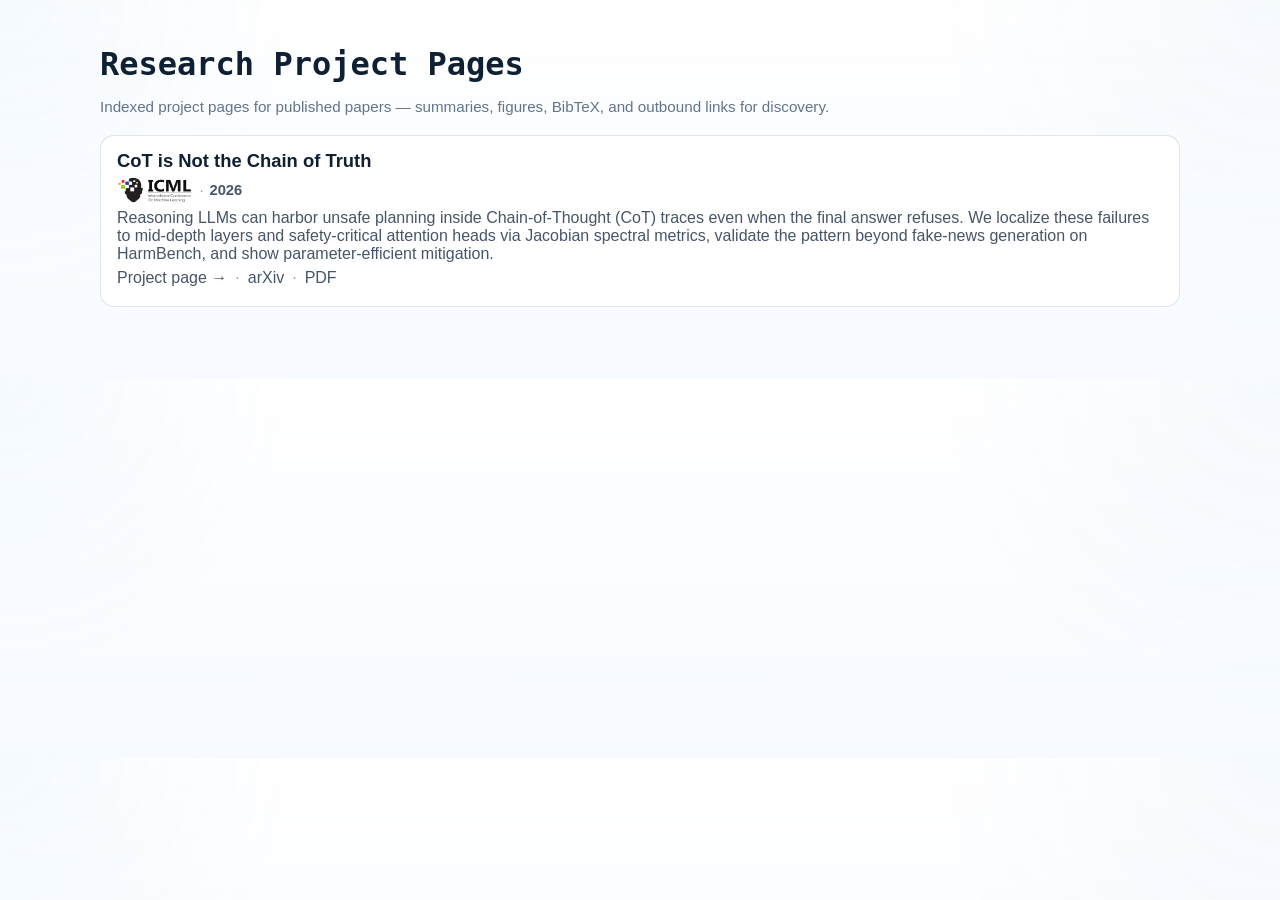
==== commit 297e3da8: "Use white-background ICML logo and fix equal contribution author markers." ====
--- a/projects/index.html
+++ b/projects/index.html
@@ -32,7 +32,7 @@
     <p class="hub-intro">Indexed project pages for published papers — summaries, figures, BibTeX, and outbound links for discovery.</p>
     <div class="hub-grid"><article class="hub-card">
   <h2><a href="./cot-chain-of-truth/">CoT is Not the Chain of Truth</a></h2>
-  <p class="hub-venue"><a class="hub-venue-logo" href="https://icml.cc/virtual/2026/poster/61042" target="_blank" rel="noopener noreferrer"><img class="hub-logo-official" src="../static/icml-logo.svg" alt="ICML — International Conference on Machine Learning" loading="lazy"></a><span class="hub-venue-sep">·</span><span class="hub-venue-year">2026</span></p>
+  <p class="hub-venue"><a class="hub-venue-logo" href="https://icml.cc/virtual/2026/poster/61042" target="_blank" rel="noopener noreferrer"><img class="hub-logo-official" src="../static/icml-logo-white-bg.png" alt="ICML — International Conference on Machine Learning" loading="lazy"></a><span class="hub-venue-sep">·</span><span class="hub-venue-year">2026</span></p>
   <p>Reasoning LLMs can harbor unsafe planning inside Chain-of-Thought (CoT) traces even when the final answer refuses. We localize these failures to mid-depth layers and safety-critical attention heads via Jacobian spectral metrics, validate the pattern beyond fake-news generation on HarmBench, and show parameter-efficient mitigation.</p>
   <p class="hub-links"><a href="./cot-chain-of-truth/">Project page →</a><span>·</span><a href="https://arxiv.org/abs/2602.04856" target="_blank" rel="noopener noreferrer">arXiv</a><span>·</span><a href="https://arxiv.org/pdf/2602.04856" target="_blank" rel="noopener noreferrer">PDF</a></p>
 </article></div>
--- a/static/paper.css
+++ b/static/paper.css
@@ -104,12 +104,14 @@
   display: block;
   height: 30px;
   width: auto;
+  border-radius: 6px;
 }
 
 .hub-logo-official {
   display: block;
   height: 26px;
   width: auto;
+  border-radius: 6px;
 }
 
 .venue-year {
@@ -150,6 +152,19 @@
 .author-name {
   font-weight: 600;
   color: #102033;
+}
+
+.author-tag {
+  color: #2563eb;
+  font-weight: 700;
+  font-size: 0.95em;
+  margin-left: 1px;
+}
+
+.author-aff {
+  color: #64748b;
+  font-weight: 500;
+  margin-left: 1px;
 }
 
 .paper-affiliations {
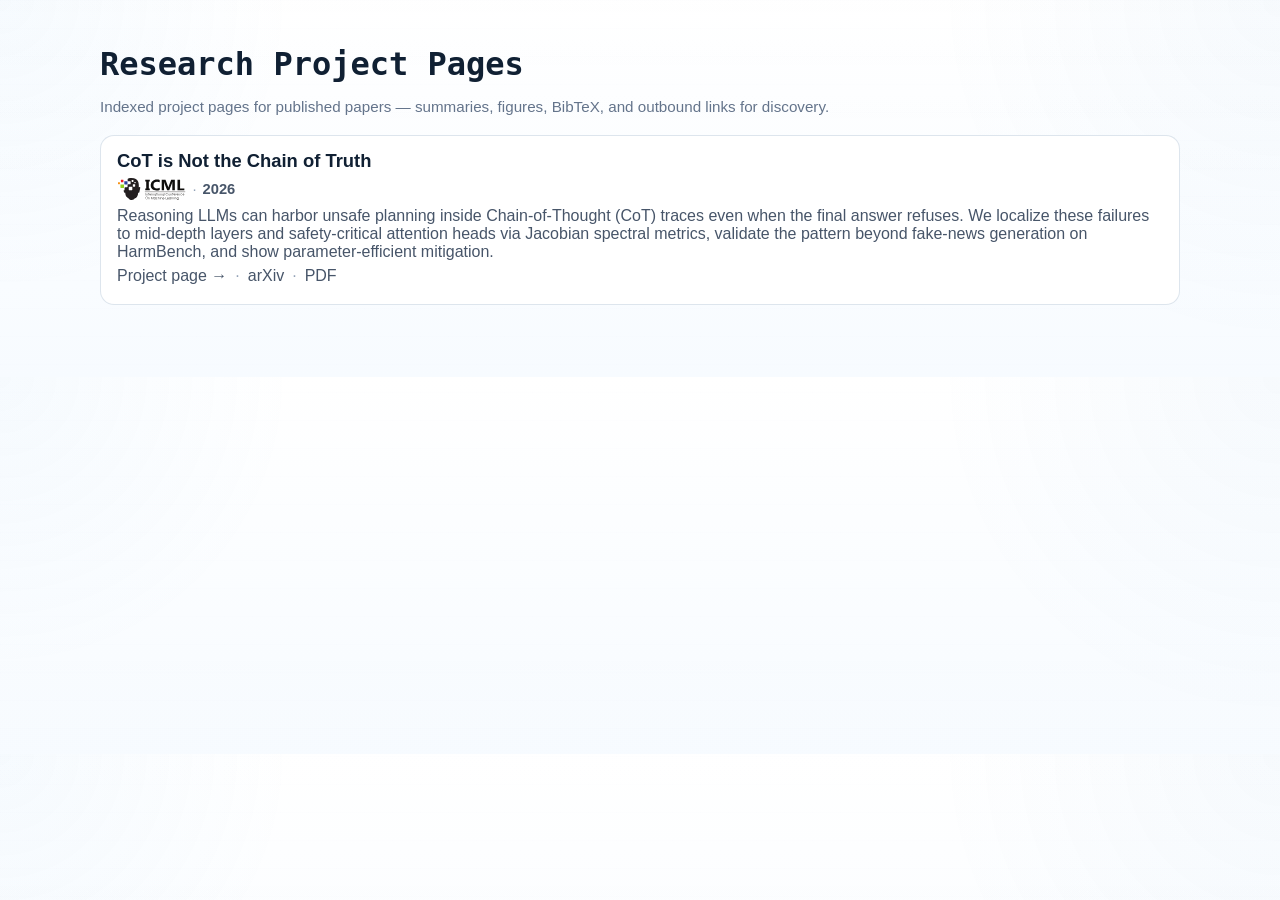
==== commit a5025875: "Match code README with Code badge, revert project page ICML SVG logo, compact hero." ====
--- a/projects/index.html
+++ b/projects/index.html
@@ -32,7 +32,7 @@
     <p class="hub-intro">Indexed project pages for published papers — summaries, figures, BibTeX, and outbound links for discovery.</p>
     <div class="hub-grid"><article class="hub-card">
   <h2><a href="./cot-chain-of-truth/">CoT is Not the Chain of Truth</a></h2>
-  <p class="hub-venue"><a class="hub-venue-logo" href="https://icml.cc/virtual/2026/poster/61042" target="_blank" rel="noopener noreferrer"><img class="hub-logo-official" src="../static/icml-logo-white-bg.png" alt="ICML — International Conference on Machine Learning" loading="lazy"></a><span class="hub-venue-sep">·</span><span class="hub-venue-year">2026</span></p>
+  <p class="hub-venue"><a class="hub-venue-logo" href="https://icml.cc/virtual/2026/poster/61042" target="_blank" rel="noopener noreferrer"><img class="hub-logo-official" src="../static/icml-logo.svg" alt="ICML — International Conference on Machine Learning" loading="lazy"></a><span class="hub-venue-sep">·</span><span class="hub-venue-year">2026</span></p>
   <p>Reasoning LLMs can harbor unsafe planning inside Chain-of-Thought (CoT) traces even when the final answer refuses. We localize these failures to mid-depth layers and safety-critical attention heads via Jacobian spectral metrics, validate the pattern beyond fake-news generation on HarmBench, and show parameter-efficient mitigation.</p>
   <p class="hub-links"><a href="./cot-chain-of-truth/">Project page →</a><span>·</span><a href="https://arxiv.org/abs/2602.04856" target="_blank" rel="noopener noreferrer">arXiv</a><span>·</span><a href="https://arxiv.org/pdf/2602.04856" target="_blank" rel="noopener noreferrer">PDF</a></p>
 </article></div>
--- a/static/paper.css
+++ b/static/paper.css
@@ -74,17 +74,17 @@
 .paper-hero {
   width: 100%;
   text-align: center;
-  padding: 0.5rem 0 1.75rem;
-  margin-bottom: 2rem;
+  padding: 0.25rem 0 1.25rem;
+  margin-bottom: 1.5rem;
   border-bottom: 1px solid var(--line);
 }
 
 .venue-badge {
   display: inline-flex;
   align-items: center;
-  gap: 10px;
-  margin: 0;
-  padding: 0.45rem 1rem 0.45rem 0.75rem;
+  gap: 8px;
+  margin: 0 0 0.5rem;
+  padding: 0.3rem 0.85rem 0.3rem 0.65rem;
   border-radius: 999px;
   background: rgba(78, 166, 238, 0.14);
   border: 1px solid rgba(78, 166, 238, 0.35);
@@ -102,20 +102,18 @@
 
 .venue-logo-official {
   display: block;
-  height: 30px;
-  width: auto;
-  border-radius: 6px;
-}
-
-.hub-logo-official {
-  display: block;
   height: 26px;
   width: auto;
-  border-radius: 6px;
+}
+
+.hub-logo-official {
+  display: block;
+  height: 24px;
+  width: auto;
 }
 
 .venue-year {
-  font-size: 1rem;
+  font-size: 0.92rem;
   font-weight: 700;
   color: var(--accent-2);
   letter-spacing: 0.04em;
@@ -128,9 +126,9 @@
 }
 
 .paper-hero h1 {
-  margin: 1rem 0 0.75rem;
+  margin: 0.65rem 0 0.5rem;
   font-family: var(--serif);
-  font-size: clamp(1.9rem, 3.4vw, 2.55rem);
+  font-size: clamp(1.75rem, 3vw, 2.35rem);
   line-height: 1.2;
   color: #102033;
 }
@@ -143,9 +141,9 @@
 }
 
 .paper-authors {
-  margin: 0 0 1rem;
-  font-size: 1.02rem;
-  line-height: 1.85;
+  margin: 0 0 0.65rem;
+  font-size: 0.98rem;
+  line-height: 1.65;
   color: #102033 !important;
 }
 
@@ -169,7 +167,7 @@
 
 .paper-affiliations {
   list-style: none;
-  margin: 0 auto 0.85rem;
+  margin: 0 auto 0.5rem;
   padding: 0;
   width: min(100%, 40rem);
   text-align: left;
@@ -177,15 +175,15 @@
 }
 
 .paper-affiliations li {
-  font-size: 0.92rem;
-  line-height: 1.58;
+  font-size: 0.88rem;
+  line-height: 1.45;
   color: #334155 !important;
-  margin-bottom: 0.25rem;
+  margin-bottom: 0.15rem;
 }
 
 .paper-notes {
-  margin: 0 0 1.25rem;
-  font-size: 0.86rem;
+  margin: 0 0 0.85rem;
+  font-size: 0.84rem;
   color: #64748b !important;
 }
 
@@ -194,7 +192,7 @@
   flex-wrap: wrap;
   gap: 10px;
   justify-content: center;
-  margin-bottom: 1.5rem;
+  margin-bottom: 1rem;
 }
 
 .paper-hero-actions .button {
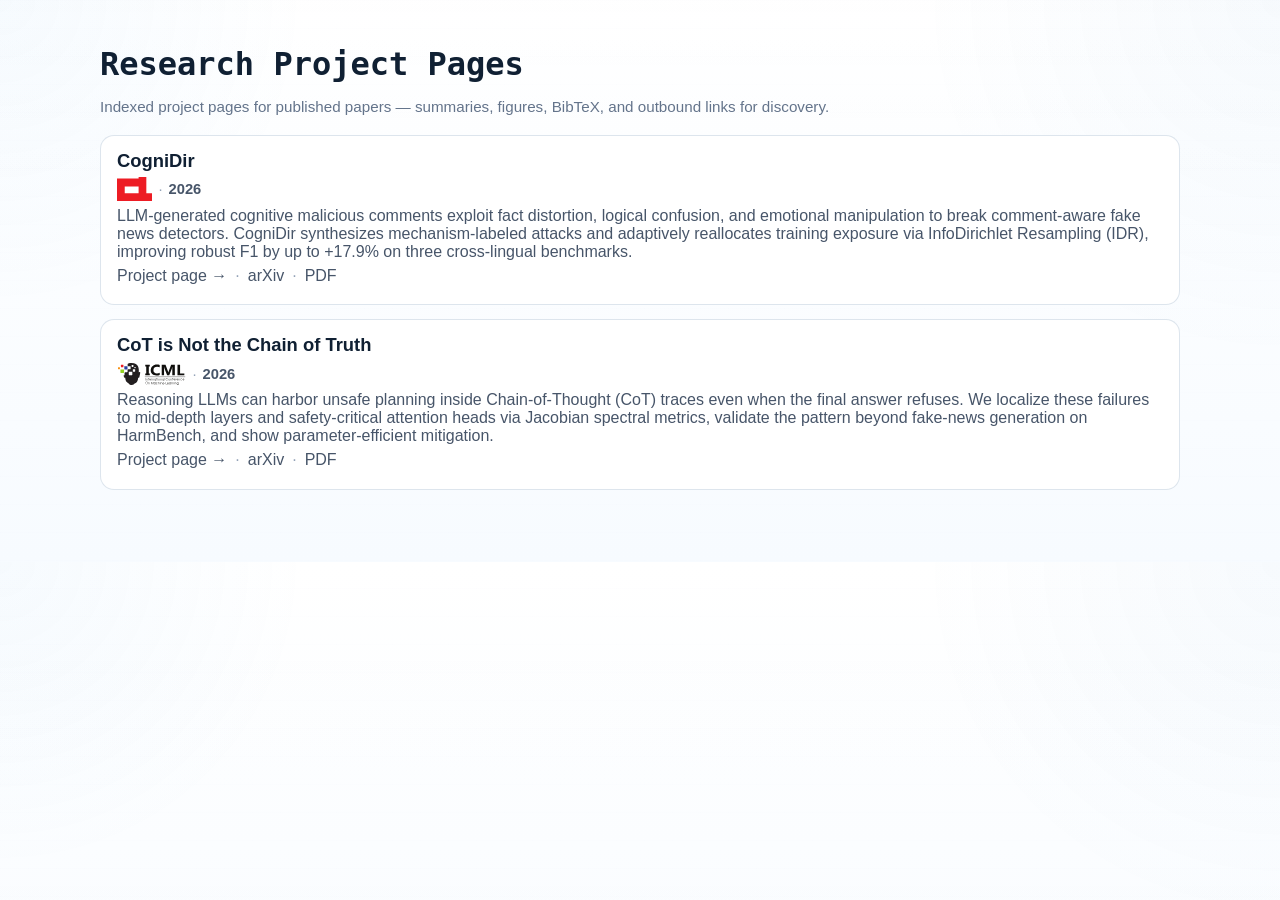
==== commit 061d75f1: "Add CogniDir EMNLP 2026 project page and fix venue badge rendering. Extend the shared projects hub w" ====
--- a/projects/index.html
+++ b/projects/index.html
@@ -4,7 +4,7 @@
   <meta charset="utf-8">
   <meta name="viewport" content="width=device-width, initial-scale=1">
   <title>Research Project Pages</title>
-  <meta name="description" content="Research project pages for CoT is Not the Chain of Truth. Includes paper summaries, figures, BibTeX, and links to code and PDFs for search indexing.">
+  <meta name="description" content="Research project pages for CogniDir, CoT is Not the Chain of Truth. Includes paper summaries, figures, BibTeX, and links to code and PDFs for search indexing.">
   <meta name="robots" content="index,follow">
   <link rel="canonical" href="https://cheslyn0712.github.io/CoT_is_Not_the_Chain_of_Truth-website/projects/">
   <script type="application/ld+json">
@@ -16,6 +16,12 @@
     {
       "@type": "ListItem",
       "position": 1,
+      "url": "https://cheslyn0712.github.io/CoT_is_Not_the_Chain_of_Truth-website/projects/cognidir/",
+      "name": "CogniDir"
+    },
+    {
+      "@type": "ListItem",
+      "position": 2,
       "url": "https://cheslyn0712.github.io/CoT_is_Not_the_Chain_of_Truth-website/projects/cot-chain-of-truth/",
       "name": "CoT is Not the Chain of Truth"
     }
@@ -31,6 +37,11 @@
     <h1>Research Project Pages</h1>
     <p class="hub-intro">Indexed project pages for published papers — summaries, figures, BibTeX, and outbound links for discovery.</p>
     <div class="hub-grid"><article class="hub-card">
+  <h2><a href="./cognidir/">CogniDir</a></h2>
+  <p class="hub-venue"><a class="hub-venue-logo" href="https://2026.emnlp.org/" target="_blank" rel="noopener noreferrer"><img class="hub-logo-official" src="../static/emnlp-logo.svg" alt="EMNLP — Empirical Methods in Natural Language Processing" loading="lazy"></a><span class="hub-venue-sep">·</span><span class="hub-venue-year">2026</span></p>
+  <p>LLM-generated cognitive malicious comments exploit fact distortion, logical confusion, and emotional manipulation to break comment-aware fake news detectors. CogniDir synthesizes mechanism-labeled attacks and adaptively reallocates training exposure via InfoDirichlet Resampling (IDR), improving robust F1 by up to +17.9% on three cross-lingual benchmarks.</p>
+  <p class="hub-links"><a href="./cognidir/">Project page →</a><span>·</span><a href="https://arxiv.org/abs/2510.09712" target="_blank" rel="noopener noreferrer">arXiv</a><span>·</span><a href="https://arxiv.org/pdf/2510.09712" target="_blank" rel="noopener noreferrer">PDF</a></p>
+</article><article class="hub-card">
   <h2><a href="./cot-chain-of-truth/">CoT is Not the Chain of Truth</a></h2>
   <p class="hub-venue"><a class="hub-venue-logo" href="https://icml.cc/virtual/2026/poster/61042" target="_blank" rel="noopener noreferrer"><img class="hub-logo-official" src="../static/icml-logo.svg" alt="ICML — International Conference on Machine Learning" loading="lazy"></a><span class="hub-venue-sep">·</span><span class="hub-venue-year">2026</span></p>
   <p>Reasoning LLMs can harbor unsafe planning inside Chain-of-Thought (CoT) traces even when the final answer refuses. We localize these failures to mid-depth layers and safety-critical attention heads via Jacobian spectral metrics, validate the pattern beyond fake-news generation on HarmBench, and show parameter-efficient mitigation.</p>
--- a/static/paper.css
+++ b/static/paper.css
@@ -100,6 +100,24 @@
   letter-spacing: 0;
 }
 
+.venue-badge-emnlp {
+  text-transform: none;
+  letter-spacing: 0;
+  background: rgba(237, 28, 36, 0.12);
+  border-color: rgba(237, 28, 36, 0.35);
+  color: #ffb4b8;
+}
+
+a.venue-badge.venue-badge-emnlp:hover,
+span.venue-badge.venue-badge-emnlp:hover {
+  background: rgba(237, 28, 36, 0.2);
+  border-color: rgba(237, 28, 36, 0.55);
+}
+
+.venue-badge-emnlp .venue-year {
+  color: #ffb4b8;
+}
+
 .venue-logo-official {
   display: block;
   height: 26px;
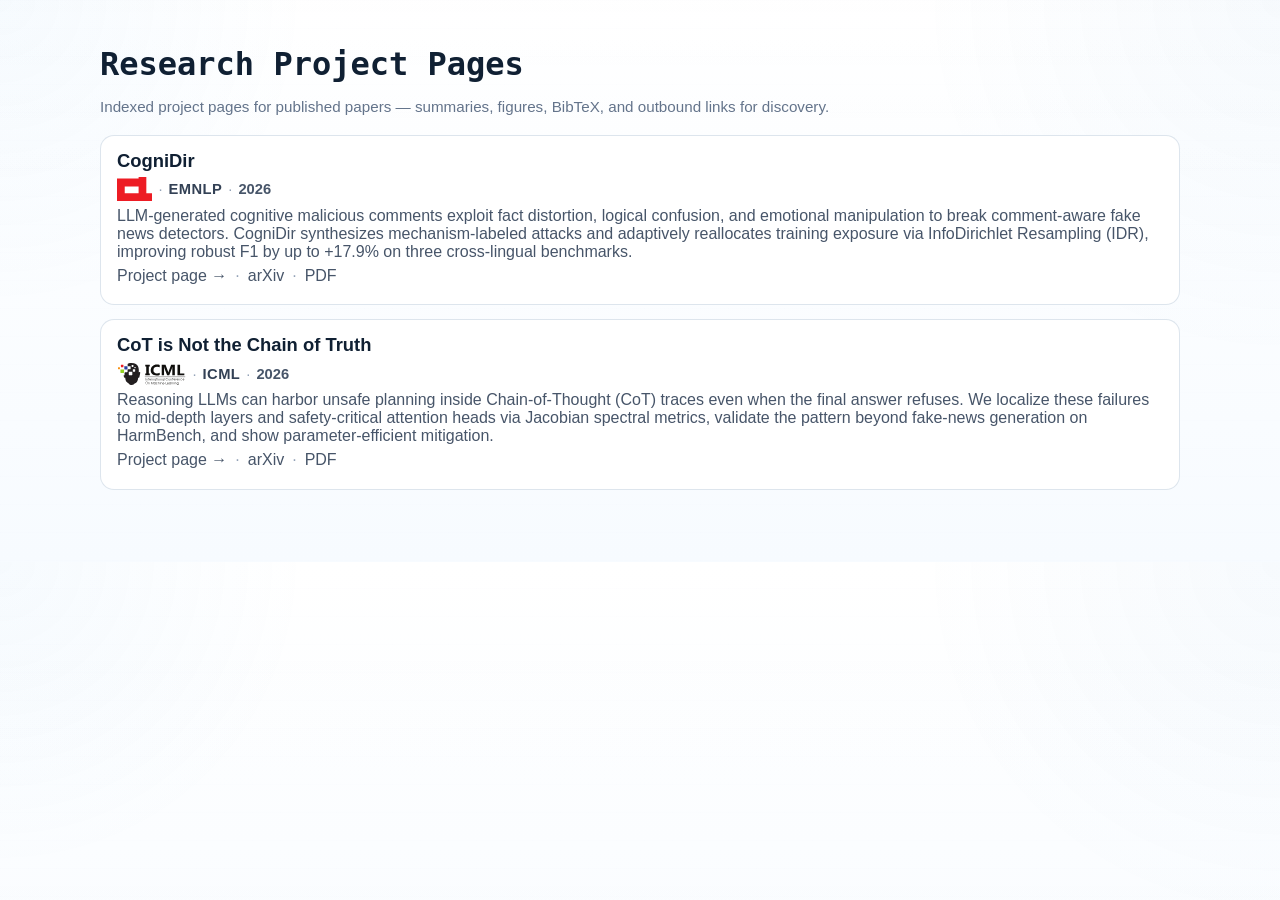
==== commit 1e69907d: "Show venue text labels (EMNLP, ICML) alongside logos." ====
--- a/projects/index.html
+++ b/projects/index.html
@@ -6,7 +6,7 @@
   <title>Research Project Pages</title>
   <meta name="description" content="Research project pages for CogniDir, CoT is Not the Chain of Truth. Includes paper summaries, figures, BibTeX, and links to code and PDFs for search indexing.">
   <meta name="robots" content="index,follow">
-  <link rel="canonical" href="https://cheslyn0712.github.io/CoT_is_Not_the_Chain_of_Truth-website/projects/">
+  <link rel="canonical" href="https://cheslyn0712.github.io/projects/">
   <script type="application/ld+json">
 {
   "@context": "https://schema.org",
@@ -16,13 +16,13 @@
     {
       "@type": "ListItem",
       "position": 1,
-      "url": "https://cheslyn0712.github.io/CoT_is_Not_the_Chain_of_Truth-website/projects/cognidir/",
+      "url": "https://cheslyn0712.github.io/projects/cognidir/",
       "name": "CogniDir"
     },
     {
       "@type": "ListItem",
       "position": 2,
-      "url": "https://cheslyn0712.github.io/CoT_is_Not_the_Chain_of_Truth-website/projects/cot-chain-of-truth/",
+      "url": "https://cheslyn0712.github.io/projects/cot-chain-of-truth/",
       "name": "CoT is Not the Chain of Truth"
     }
   ]
@@ -38,12 +38,12 @@
     <p class="hub-intro">Indexed project pages for published papers — summaries, figures, BibTeX, and outbound links for discovery.</p>
     <div class="hub-grid"><article class="hub-card">
   <h2><a href="./cognidir/">CogniDir</a></h2>
-  <p class="hub-venue"><a class="hub-venue-logo" href="https://2026.emnlp.org/" target="_blank" rel="noopener noreferrer"><img class="hub-logo-official" src="../static/emnlp-logo.svg" alt="EMNLP — Empirical Methods in Natural Language Processing" loading="lazy"></a><span class="hub-venue-sep">·</span><span class="hub-venue-year">2026</span></p>
+  <p class="hub-venue"><a class="hub-venue-logo" href="https://2026.emnlp.org/" target="_blank" rel="noopener noreferrer"><img class="hub-logo-official" src="../static/emnlp-logo.svg" alt="EMNLP — Empirical Methods in Natural Language Processing" loading="lazy"></a><span class="hub-venue-sep">·</span><span class="hub-venue-label">EMNLP</span><span class="hub-venue-sep">·</span><span class="hub-venue-year">2026</span></p>
   <p>LLM-generated cognitive malicious comments exploit fact distortion, logical confusion, and emotional manipulation to break comment-aware fake news detectors. CogniDir synthesizes mechanism-labeled attacks and adaptively reallocates training exposure via InfoDirichlet Resampling (IDR), improving robust F1 by up to +17.9% on three cross-lingual benchmarks.</p>
   <p class="hub-links"><a href="./cognidir/">Project page →</a><span>·</span><a href="https://arxiv.org/abs/2510.09712" target="_blank" rel="noopener noreferrer">arXiv</a><span>·</span><a href="https://arxiv.org/pdf/2510.09712" target="_blank" rel="noopener noreferrer">PDF</a></p>
 </article><article class="hub-card">
   <h2><a href="./cot-chain-of-truth/">CoT is Not the Chain of Truth</a></h2>
-  <p class="hub-venue"><a class="hub-venue-logo" href="https://icml.cc/virtual/2026/poster/61042" target="_blank" rel="noopener noreferrer"><img class="hub-logo-official" src="../static/icml-logo.svg" alt="ICML — International Conference on Machine Learning" loading="lazy"></a><span class="hub-venue-sep">·</span><span class="hub-venue-year">2026</span></p>
+  <p class="hub-venue"><a class="hub-venue-logo" href="https://icml.cc/virtual/2026/poster/61042" target="_blank" rel="noopener noreferrer"><img class="hub-logo-official" src="../static/icml-logo.svg" alt="ICML — International Conference on Machine Learning" loading="lazy"></a><span class="hub-venue-sep">·</span><span class="hub-venue-label">ICML</span><span class="hub-venue-sep">·</span><span class="hub-venue-year">2026</span></p>
   <p>Reasoning LLMs can harbor unsafe planning inside Chain-of-Thought (CoT) traces even when the final answer refuses. We localize these failures to mid-depth layers and safety-critical attention heads via Jacobian spectral metrics, validate the pattern beyond fake-news generation on HarmBench, and show parameter-efficient mitigation.</p>
   <p class="hub-links"><a href="./cot-chain-of-truth/">Project page →</a><span>·</span><a href="https://arxiv.org/abs/2602.04856" target="_blank" rel="noopener noreferrer">arXiv</a><span>·</span><a href="https://arxiv.org/pdf/2602.04856" target="_blank" rel="noopener noreferrer">PDF</a></p>
 </article></div>
--- a/static/paper.css
+++ b/static/paper.css
@@ -137,6 +137,16 @@
   letter-spacing: 0.04em;
 }
 
+.venue-label {
+  font-size: 0.92rem;
+  font-weight: 700;
+  letter-spacing: 0.04em;
+}
+
+.venue-badge-emnlp .venue-label {
+  color: #ffb4b8;
+}
+
 a.venue-badge:hover {
   background: rgba(78, 166, 238, 0.22);
   border-color: rgba(78, 166, 238, 0.55);
@@ -352,6 +362,60 @@
   max-width: 100%;
 }
 
+.figure-pdf object {
+  display: block;
+  width: 100%;
+  min-height: 280px;
+  border: none;
+  background: #fff;
+}
+
+.figure-teaser.figure-pdf object {
+  max-width: min(560px, 100%);
+  min-height: 220px;
+  margin: 0 auto;
+}
+
+.figure-full.figure-pdf object {
+  min-height: 420px;
+}
+
+.figure-asr.figure-pdf object {
+  min-height: 360px;
+}
+
+.asr-grid {
+  display: grid;
+  grid-template-columns: repeat(2, minmax(0, 1fr));
+  gap: 1rem;
+  margin-top: 0.75rem;
+}
+
+.figure-asr img {
+  display: block;
+  width: 100%;
+  height: auto;
+}
+
+.figure-fallback {
+  margin: 0.5rem 0;
+  text-align: center;
+}
+
+.scroll-x {
+  overflow-x: auto;
+  -webkit-overflow-scrolling: touch;
+}
+
+.results-matrix th,
+.results-matrix td {
+  white-space: nowrap;
+}
+
+.table-highlight-row td {
+  background: rgba(78, 166, 238, 0.08);
+}
+
 .figure-medium img {
   max-width: min(820px, 100%);
   margin: 0 auto;
@@ -562,6 +626,12 @@
   color: #475569;
 }
 
+.hub-venue-label {
+  font-weight: 700;
+  color: #334155;
+  letter-spacing: 0.03em;
+}
+
 .hub-venue-sep {
   color: #94a3b8;
 }
@@ -597,6 +667,7 @@
 @media (max-width: 900px) {
   .taxonomy-grid,
   .layer-grid,
+  .asr-grid,
   .metrics-grid,
   .paper-hero-stats,
   .distribution-grid {
